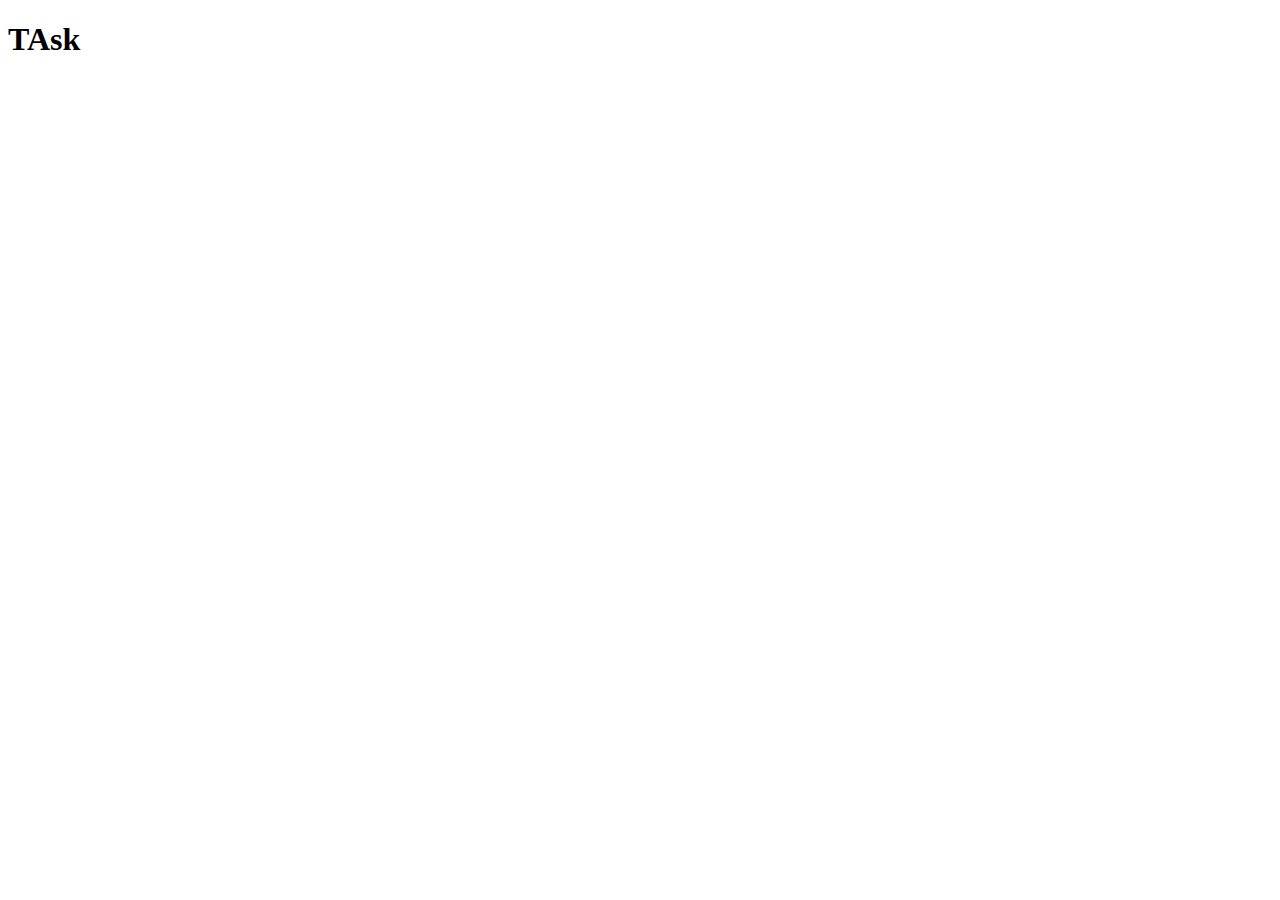
==== index.html @ 70638348 "Merge pull request #2 from ramsarraf11/fw21_1233_day-2" ====
<!DOCTYPE html>
<html lang="en">
<head>
    <meta charset="UTF-8">
    <meta http-equiv="X-UA-Compatible" content="IE=edge">
    <meta name="viewport" content="width=device-width, initial-scale=1.0">
    <title>Document</title>
</head>
<body>
    <h1>TAsk</h1>
</body>
</html>
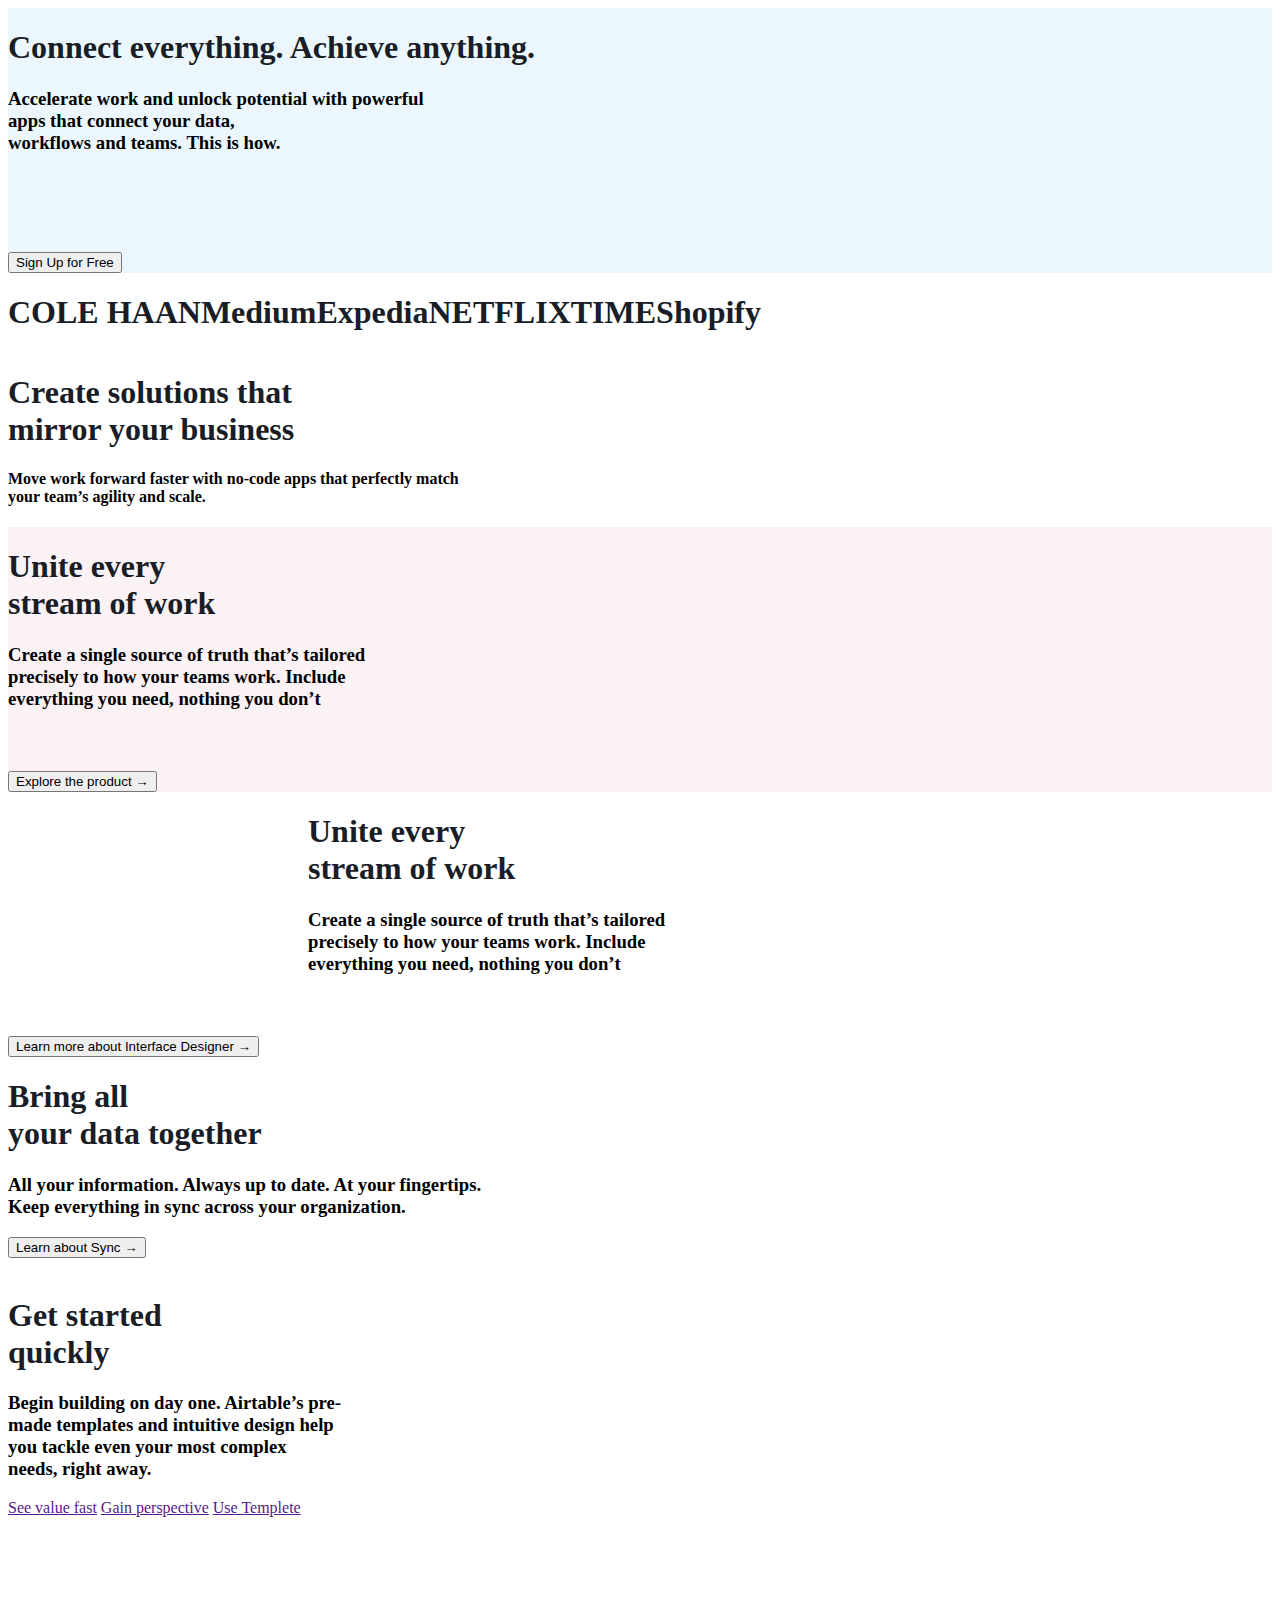
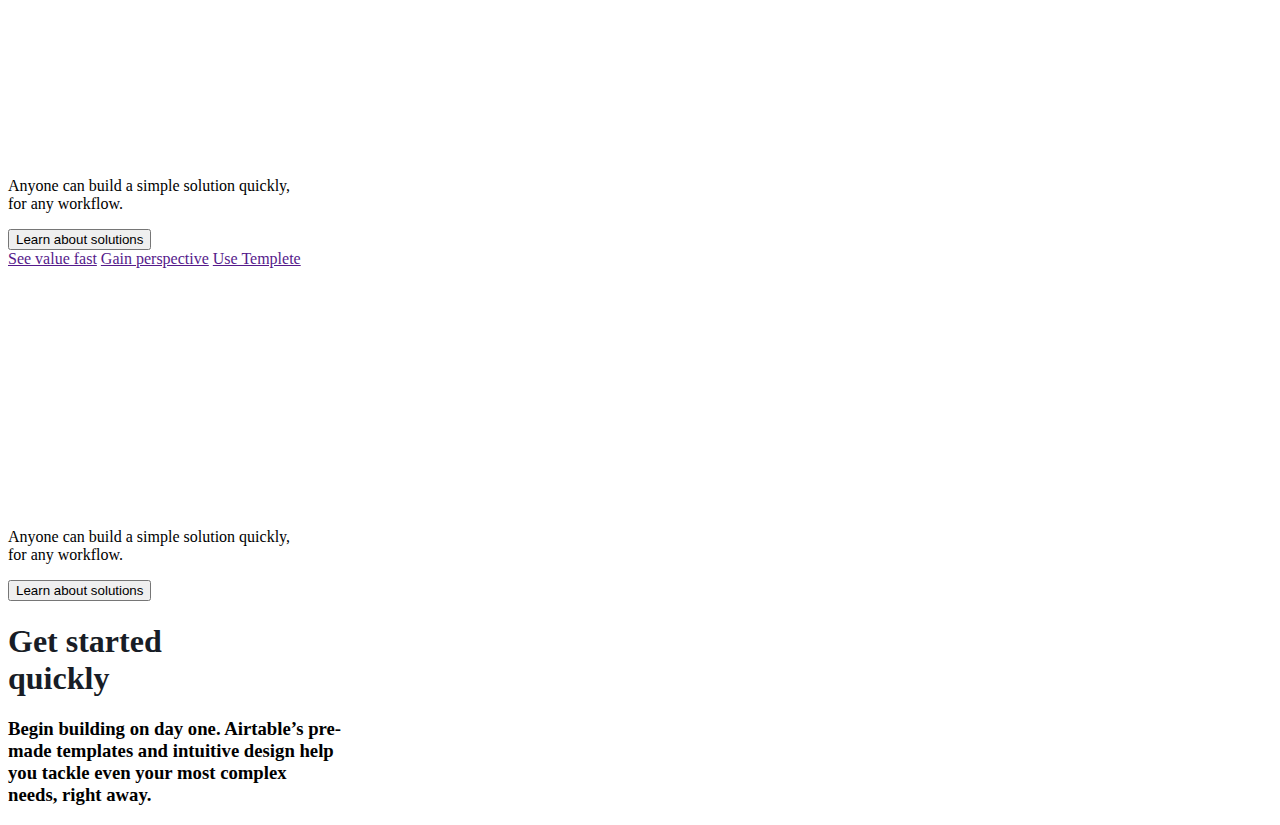
==== commit e8263b72: "fw21_1233_day-3" ====
--- a/index.html
+++ b/index.html
@@ -5,8 +5,141 @@
     <meta http-equiv="X-UA-Compatible" content="IE=edge">
     <meta name="viewport" content="width=device-width, initial-scale=1.0">
     <title>Document</title>
+    <link rel="stylesheet" href="style.css">
+    <style>
+    .container1{
+        background-color: #ebf7fc
+    }
+    .container4{
+        background-color: #faf2f4;
+    }
+    h1{
+        color: #181D26
+    }
+    .div1{
+        display: flex;
+    }
+    .div2{
+        display: flex;
+    }
+    .div4{
+        display: flex;
+    }
+    .div5{
+        display: flex;
+    }
+    </style>
 </head>
 <body>
-    <h1>TAsk</h1>
+    <div class="container1">
+        <div class="div1">
+            <div class="div1a">
+                <h1>Connect everything. Achieve anything.</h1>
+                <h3>Accelerate work and unlock potential with powerful <br> apps that connect your data, <br> workflows and teams. This is how.</h3>
+            </div>
+            <div class="div1b">
+                <video height="240px" playsinline loop autoplay muted preload="auto">
+                    <source src="https://videos.ctfassets.net/wl95ljfippl8/4mknj7oTndciGSdFtTDjZq/adcfe61bb0700d98af81f1f47e72a787/Homepage_Brand_Video_May_2022_V2.mp4" type="video/mp4">
+                </video>
+            </div>
+        </div>
+        <button>Sign Up for Free</button>
+    </div>
+    <div class="container2">
+        <div class="div2">
+            <h1>COLE HAAN</h1>
+            <h1>Medium</h1>
+            <h1>Expedia</h1>
+            <h1>NETFLIX</h1>
+            <h1>TIME</h1>
+            <h1>Shopify</h1>
+        </div>
+    </div>
+    <div class="container3">
+        <h1>Create solutions that <br> mirror your business</h1>
+        <h4>Move work forward faster with no-code apps that perfectly match <br> your team’s agility and scale.</h4>
+    </div>
+    <div class="container4">
+        <div class="div4">
+            <div class="div4a">
+                <h1>Unite every <br> stream of work</h1>
+                <h3>Create a single source of truth that’s tailored <br> precisely to how your teams work. Include <br> everything you need, nothing you don’t</h3>
+            </div>
+            <div class="div4b">
+                <video height="240px" playsinline loop autoplay muted preload="auto">
+                    <source src="https://static.airtable.com/images/homescreen/Homepage_Anim_02_Unite_FINAL.mp4" type="video/mp4">
+                </video>
+            </div>
+        </div>
+        <button>Explore the product →</button>
+    </div>
+    <div class="container5">
+        <div class="div5">
+            <div class="div5a">
+                <video height="240px" playsinline loop autoplay muted preload="auto">
+                    <source src="https://static.airtable.com/images/homescreen/Homepage_Anim_03_TurnInformation_FINAL.mp4" type="video/mp4">
+                </video>
+            </div>
+            <div class="div5b">
+                <h1>Unite every <br> stream of work</h1>
+                <h3>Create a single source of truth that’s tailored <br> precisely to how your teams work. Include <br> everything you need, nothing you don’t</h3>
+            </div>
+        </div>
+        <button>Learn more about Interface Designer →</button>
+    </div>
+    <div class="container6">
+        <div class="div6">
+            <div class="div6a">
+                <h1>Bring all <br> your data together</h1>
+            </div>
+            <div class="div6b">
+                <h3>All your information. Always up to date. At your fingertips. <br> Keep everything in sync across your organization.</h3>
+                <button>Learn about Sync →</button>
+            </div>
+        </div>
+    </div>
+    <div class="container7">
+        <img height="300px" src="https://static.airtable.com/images/homescreen/homepage-sync.jpg" alt="">
+    </div>
+    <div class="container8">
+        <div class="div8">
+            <div class="div8a">
+                <h1>Get started <br> quickly</h1>
+                <h3>Begin building on day one. Airtable’s pre- <br> made templates and intuitive design help <br> you tackle even your most complex <br> needs, right away.</h3>
+            </div>
+            <div class="div8b">
+                <div class="div8b-child">
+                    <a href="">See value fast</a>
+                    <a href="">Gain perspective</a>
+                    <a href="">Use Templete</a>
+                </div>
+                <video height="240px" playsinline loop autoplay muted preload="auto">
+                    <source src="https://static.airtable.com/images/homescreen/Homepage_Anim_05_SeeValueFast_FINAL.mp4" type="video/mp4">
+                </video>
+                <p>Anyone can build a simple solution quickly, <br> for any workflow.</p>
+                <button>Learn about solutions</button>
+            </div>
+        </div>
+    </div>
+    <div class="container9">
+        <div class="div9">
+            <div class="div9a">
+                <div class="div9a-child">
+                    <a href="">See value fast</a>
+                    <a href="">Gain perspective</a>
+                    <a href="">Use Templete</a>
+                </div>
+                <video height="240px" playsinline loop autoplay muted preload="auto">
+                    <source src="https://static.airtable.com/images/homescreen/Homepage_Anim_05_SeeValueFast_FINAL.mp4" type="video/mp4">
+                </video>
+                <p>Anyone can build a simple solution quickly, <br> for any workflow.</p>
+                <button>Learn about solutions</button>
+            </div>
+            <div class="div9b">
+                <h1>Get started <br> quickly</h1>
+                <h3>Begin building on day one. Airtable’s pre- <br> made templates and intuitive design help <br> you tackle even your most complex <br> needs, right away.</h3>
+            </div>
+        </div>
+    </div>
 </body>
 </html>--- a/style.css
+++ b/style.css
@@ -0,0 +1,3 @@
+h1{
+    color: #181D26
+}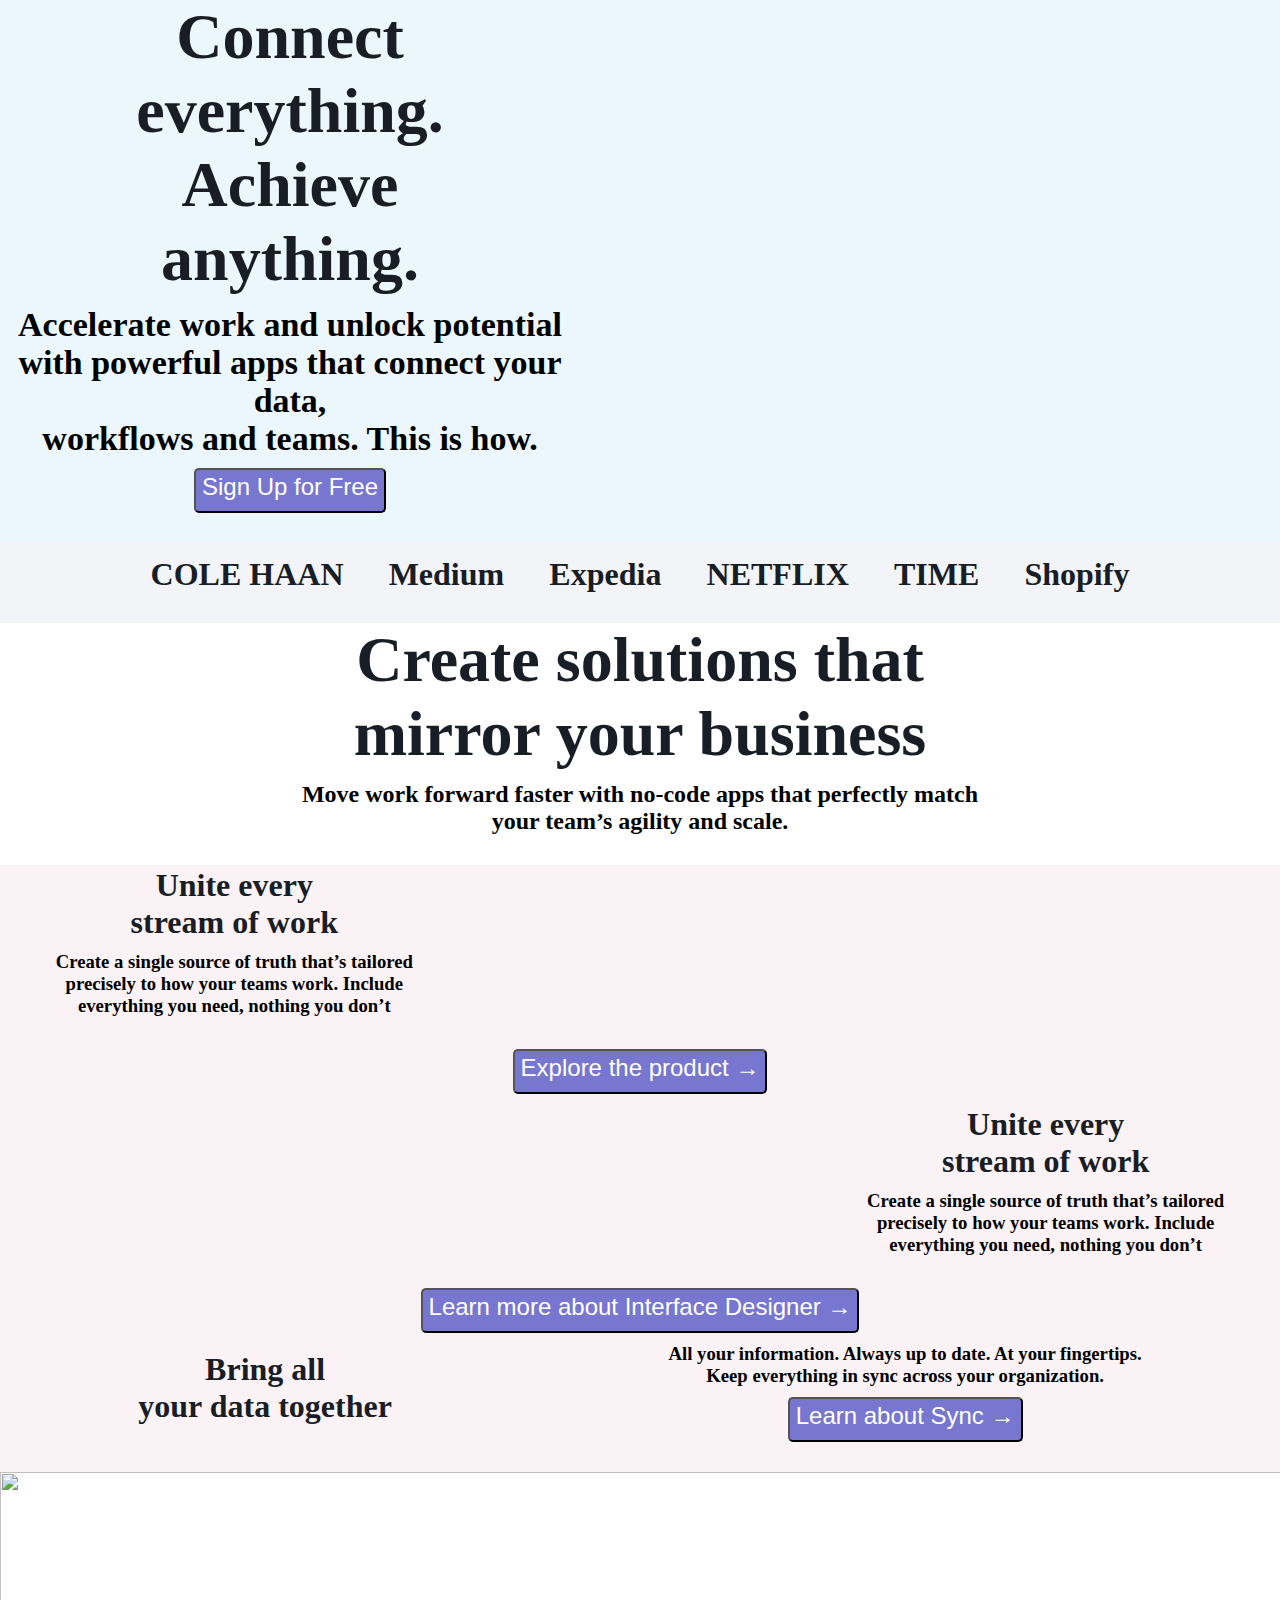
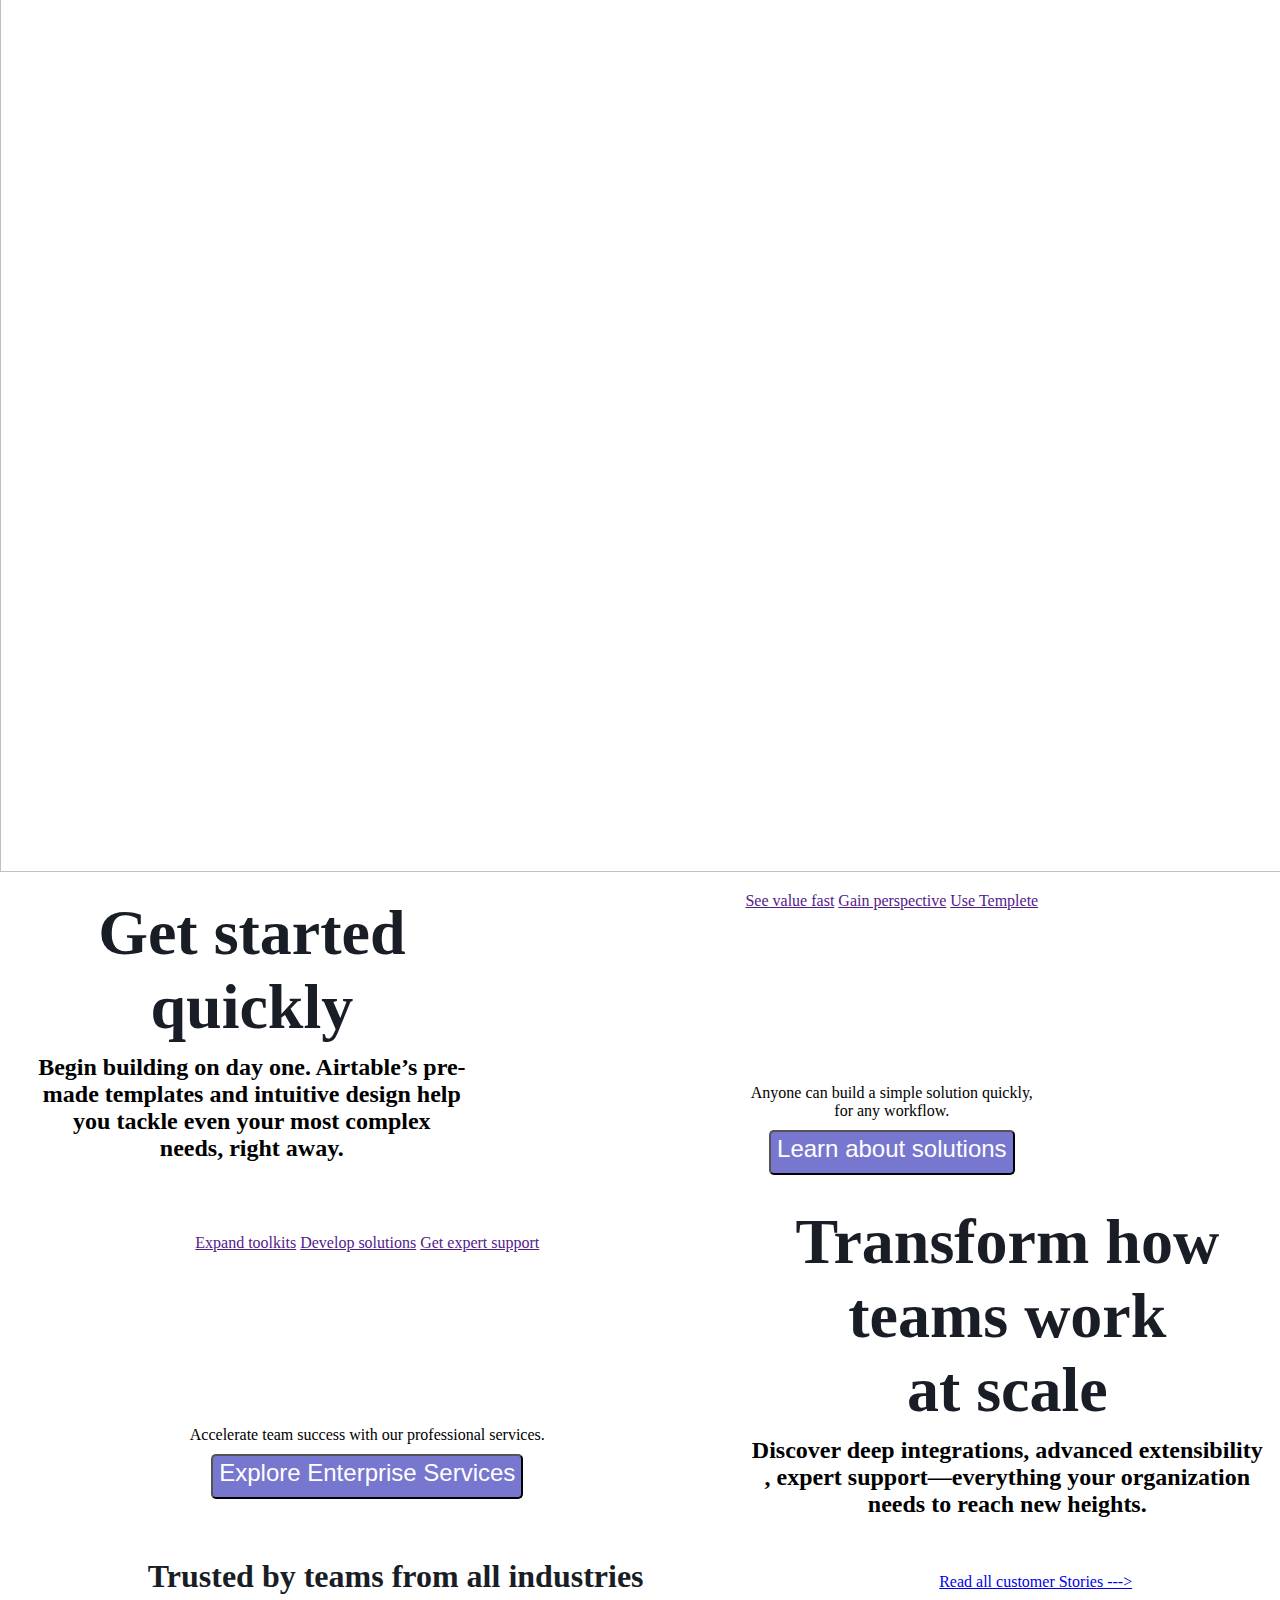
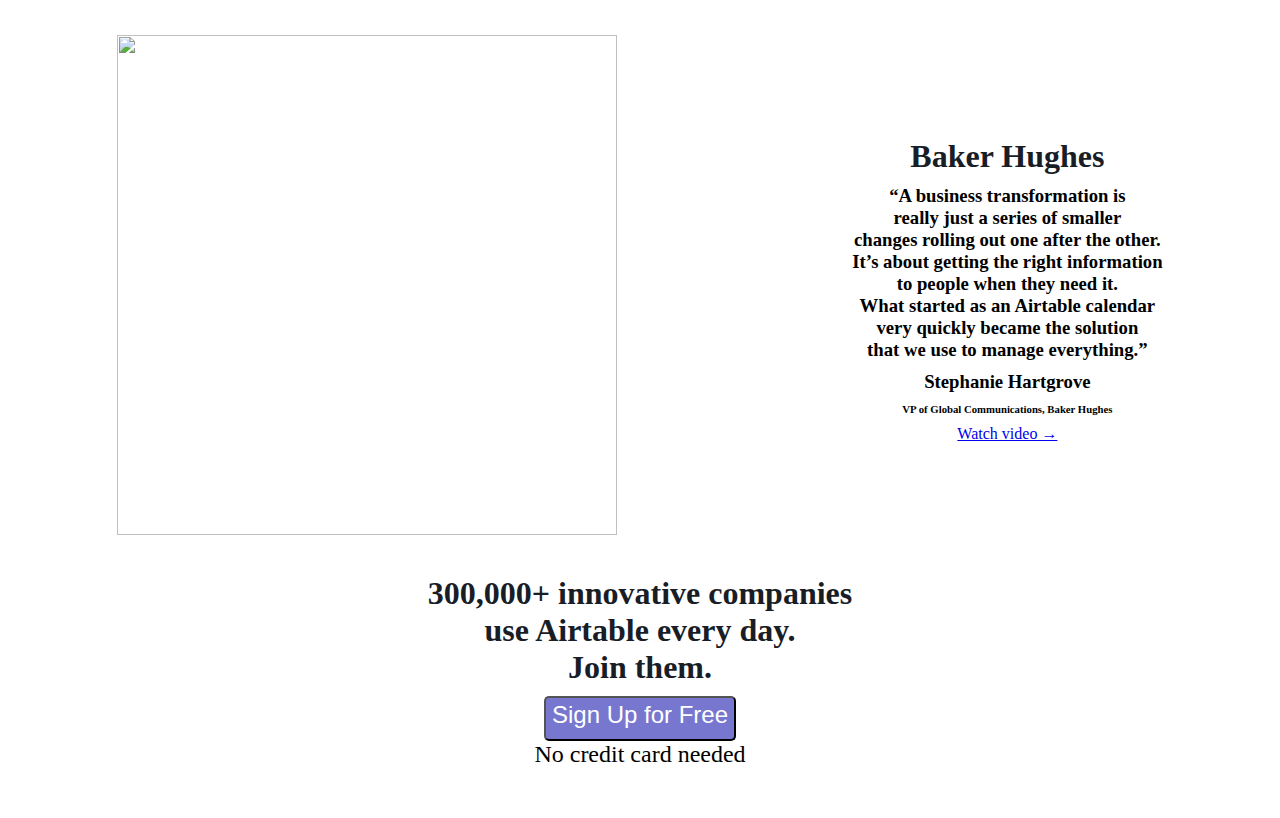
==== commit e081cced: "day-4 done" ====
--- a/index.html
+++ b/index.html
@@ -7,43 +7,23 @@
     <title>Document</title>
     <link rel="stylesheet" href="style.css">
     <style>
-    .container1{
-        background-color: #ebf7fc
-    }
-    .container4{
-        background-color: #faf2f4;
-    }
-    h1{
-        color: #181D26
-    }
-    .div1{
-        display: flex;
-    }
-    .div2{
-        display: flex;
-    }
-    .div4{
-        display: flex;
-    }
-    .div5{
-        display: flex;
-    }
+   
     </style>
 </head>
 <body>
     <div class="container1">
         <div class="div1">
             <div class="div1a">
-                <h1>Connect everything. Achieve anything.</h1>
-                <h3>Accelerate work and unlock potential with powerful <br> apps that connect your data, <br> workflows and teams. This is how.</h3>
+                <h1 style="font-size: 64px;">Connect <br> everything. <br> Achieve <br> anything.</h1>
+                <h3 style="font-size: 34px;">Accelerate work and unlock potential with powerful apps that connect your data, <br> workflows and teams. This is how.</h3>
+                <button>Sign Up for Free</button>
             </div>
             <div class="div1b">
-                <video height="240px" playsinline loop autoplay muted preload="auto">
+                <video width="700px" playsinline loop autoplay muted preload="auto">
                     <source src="https://videos.ctfassets.net/wl95ljfippl8/4mknj7oTndciGSdFtTDjZq/adcfe61bb0700d98af81f1f47e72a787/Homepage_Brand_Video_May_2022_V2.mp4" type="video/mp4">
                 </video>
             </div>
         </div>
-        <button>Sign Up for Free</button>
     </div>
     <div class="container2">
         <div class="div2">
@@ -56,8 +36,10 @@
         </div>
     </div>
     <div class="container3">
-        <h1>Create solutions that <br> mirror your business</h1>
-        <h4>Move work forward faster with no-code apps that perfectly match <br> your team’s agility and scale.</h4>
+        <div class="div3">
+            <h1 style="font-size: 64px;" >Create solutions that <br> mirror your business</h1>
+            <h4 style="font-size: 24px;">Move work forward faster with no-code apps that perfectly match <br> your team’s agility and scale.</h4>
+        </div>
     </div>
     <div class="container4">
         <div class="div4">
@@ -66,7 +48,7 @@
                 <h3>Create a single source of truth that’s tailored <br> precisely to how your teams work. Include <br> everything you need, nothing you don’t</h3>
             </div>
             <div class="div4b">
-                <video height="240px" playsinline loop autoplay muted preload="auto">
+                <video width="700px" playsinline loop autoplay muted preload="auto">
                     <source src="https://static.airtable.com/images/homescreen/Homepage_Anim_02_Unite_FINAL.mp4" type="video/mp4">
                 </video>
             </div>
@@ -76,7 +58,7 @@
     <div class="container5">
         <div class="div5">
             <div class="div5a">
-                <video height="240px" playsinline loop autoplay muted preload="auto">
+                <video width="700px" playsinline loop autoplay muted preload="auto">
                     <source src="https://static.airtable.com/images/homescreen/Homepage_Anim_03_TurnInformation_FINAL.mp4" type="video/mp4">
                 </video>
             </div>
@@ -99,13 +81,13 @@
         </div>
     </div>
     <div class="container7">
-        <img height="300px" src="https://static.airtable.com/images/homescreen/homepage-sync.jpg" alt="">
+        <img height="1000px" width="1500px" src="https://static.airtable.com/images/homescreen/homepage-sync.jpg" alt="">
     </div>
     <div class="container8">
         <div class="div8">
             <div class="div8a">
-                <h1>Get started <br> quickly</h1>
-                <h3>Begin building on day one. Airtable’s pre- <br> made templates and intuitive design help <br> you tackle even your most complex <br> needs, right away.</h3>
+                <h1 style="font-size: 64px" >Get started <br> quickly</h1>
+                <h3 style="font-size: 24px" >Begin building on day one. Airtable’s pre- <br> made templates and intuitive design help <br> you tackle even your most complex <br> needs, right away.</h3>
             </div>
             <div class="div8b">
                 <div class="div8b-child">
@@ -113,7 +95,7 @@
                     <a href="">Gain perspective</a>
                     <a href="">Use Templete</a>
                 </div>
-                <video height="240px" playsinline loop autoplay muted preload="auto">
+                <video width="700px" playsinline loop autoplay muted preload="auto">
                     <source src="https://static.airtable.com/images/homescreen/Homepage_Anim_05_SeeValueFast_FINAL.mp4" type="video/mp4">
                 </video>
                 <p>Anyone can build a simple solution quickly, <br> for any workflow.</p>
@@ -125,21 +107,53 @@
         <div class="div9">
             <div class="div9a">
                 <div class="div9a-child">
-                    <a href="">See value fast</a>
-                    <a href="">Gain perspective</a>
-                    <a href="">Use Templete</a>
+                    <a href="">Expand toolkits</a>
+                    <a href="">Develop solutions</a>
+                    <a href="">Get expert support</a>
                 </div>
-                <video height="240px" playsinline loop autoplay muted preload="auto">
+                <video width="700px" playsinline loop autoplay muted preload="auto">
                     <source src="https://static.airtable.com/images/homescreen/Homepage_Anim_05_SeeValueFast_FINAL.mp4" type="video/mp4">
                 </video>
-                <p>Anyone can build a simple solution quickly, <br> for any workflow.</p>
-                <button>Learn about solutions</button>
+                <p>Accelerate team success with our professional services.</p>
+                <button>Explore Enterprise Services</button>
             </div>
             <div class="div9b">
-                <h1>Get started <br> quickly</h1>
-                <h3>Begin building on day one. Airtable’s pre- <br> made templates and intuitive design help <br> you tackle even your most complex <br> needs, right away.</h3>
+                <h1 style="font-size: 64px">Transform how <br> teams work <br> at scale</h1>
+                <h3 style="font-size: 24px">Discover deep integrations, advanced extensibility <br>, expert support—everything your organization <br> needs to reach new heights.</h3>
             </div>
         </div>
     </div>
+    <div class="container10">
+        <div class="div10">
+            <div class="10a">
+                <h1>Trusted by teams from all industries</h1>
+            </div>
+            <div class="10b">
+                <a target="_blank" href="https://www.airtable.com/customer-stories">Read all customer Stories ---></a>
+            </div>
+        </div>
+    </div>
+    <div class="container11">
+        <div class="div11">
+            <div class="div11a">
+                <img height="500px" width="500px" src="https://static.airtable.com/images/homescreen/homepage-bakerhughes-portrait.jpg" alt="">
+            </div>
+            <div class="div11b">
+                <h1>Baker Hughes</h1>
+                <h3>“A business transformation is <br> really just a series of smaller <br> changes rolling out one after the other. <br> It’s about getting the right information <br> to people when they need it. <br> What started as an Airtable calendar <br> very quickly became the solution <br> that we use to manage everything.”</h3>
+                <h3>Stephanie Hartgrove</h3>
+                <h6>VP of Global Communications, Baker Hughes</h6>
+                <a href="www.youtube.com">Watch video →</a>
+            </div>
+        </div>
+    </div>
+    <div class="container12">
+        <div class="div12">
+            <h1>300,000+ innovative companies <br> use Airtable every day. <br> Join them.</h1>
+            <button>Sign Up for Free</button>
+            <p style="font-size: 24px;">No credit card needed</p>
+        </div>
+    </div>
 </body>
-</html>+</html>
+<script src="./index.js"></script>--- a/style.css
+++ b/style.css
@@ -1,3 +1,79 @@
+*{
+    margin: auto;
+    justify-content: space-around;
+    text-align: center;
+    padding-bottom: 10px;
+}
+.container1{
+    background-color: #ebf7fc
+}
 h1{
-    color: #181D26
+    color: #181D26;
+}
+.div1{
+    width: auto;
+    display: flex;
+}
+.div1a{
+    justify-items: left;
+}
+.container2{
+    padding-top: 3px;
+    background-color: #f2f4f7;
+}
+.div2{
+    width: 80%;
+    display: flex;
+    text-decoration: #f2f4f7;
+}
+.div2>h1{
+    padding: 10px;
+}
+.container4{
+    background-color: #faf2f4;
+    height: auto;
+}
+.div4{
+    display: flex;
+}
+.container5{
+    background-color: #faf2f4;
+    height: auto;
+}
+.div5{
+    display: flex;
+}
+.container6{
+    background-color: #faf2f4;
+    /* height: 300px; */
+}
+.div6{
+    display: flex;
+}
+.container6{
+    background-color: #faf2f4;
+    /* height: 500px; */
+}
+.div7{
+    display: flex;
+}
+.div8{
+    display: flex;
+}
+.div9{
+    display: flex;
+}
+.div10{
+    display: flex;
+}
+.div11{
+    display: flex;
+}
+button{
+    color: white;
+    height: 45px;
+    font-size: 24px;
+    line-height: 1.3;
+    background-color: rgb(119, 119, 207);
+    border-radius: 5px;
 }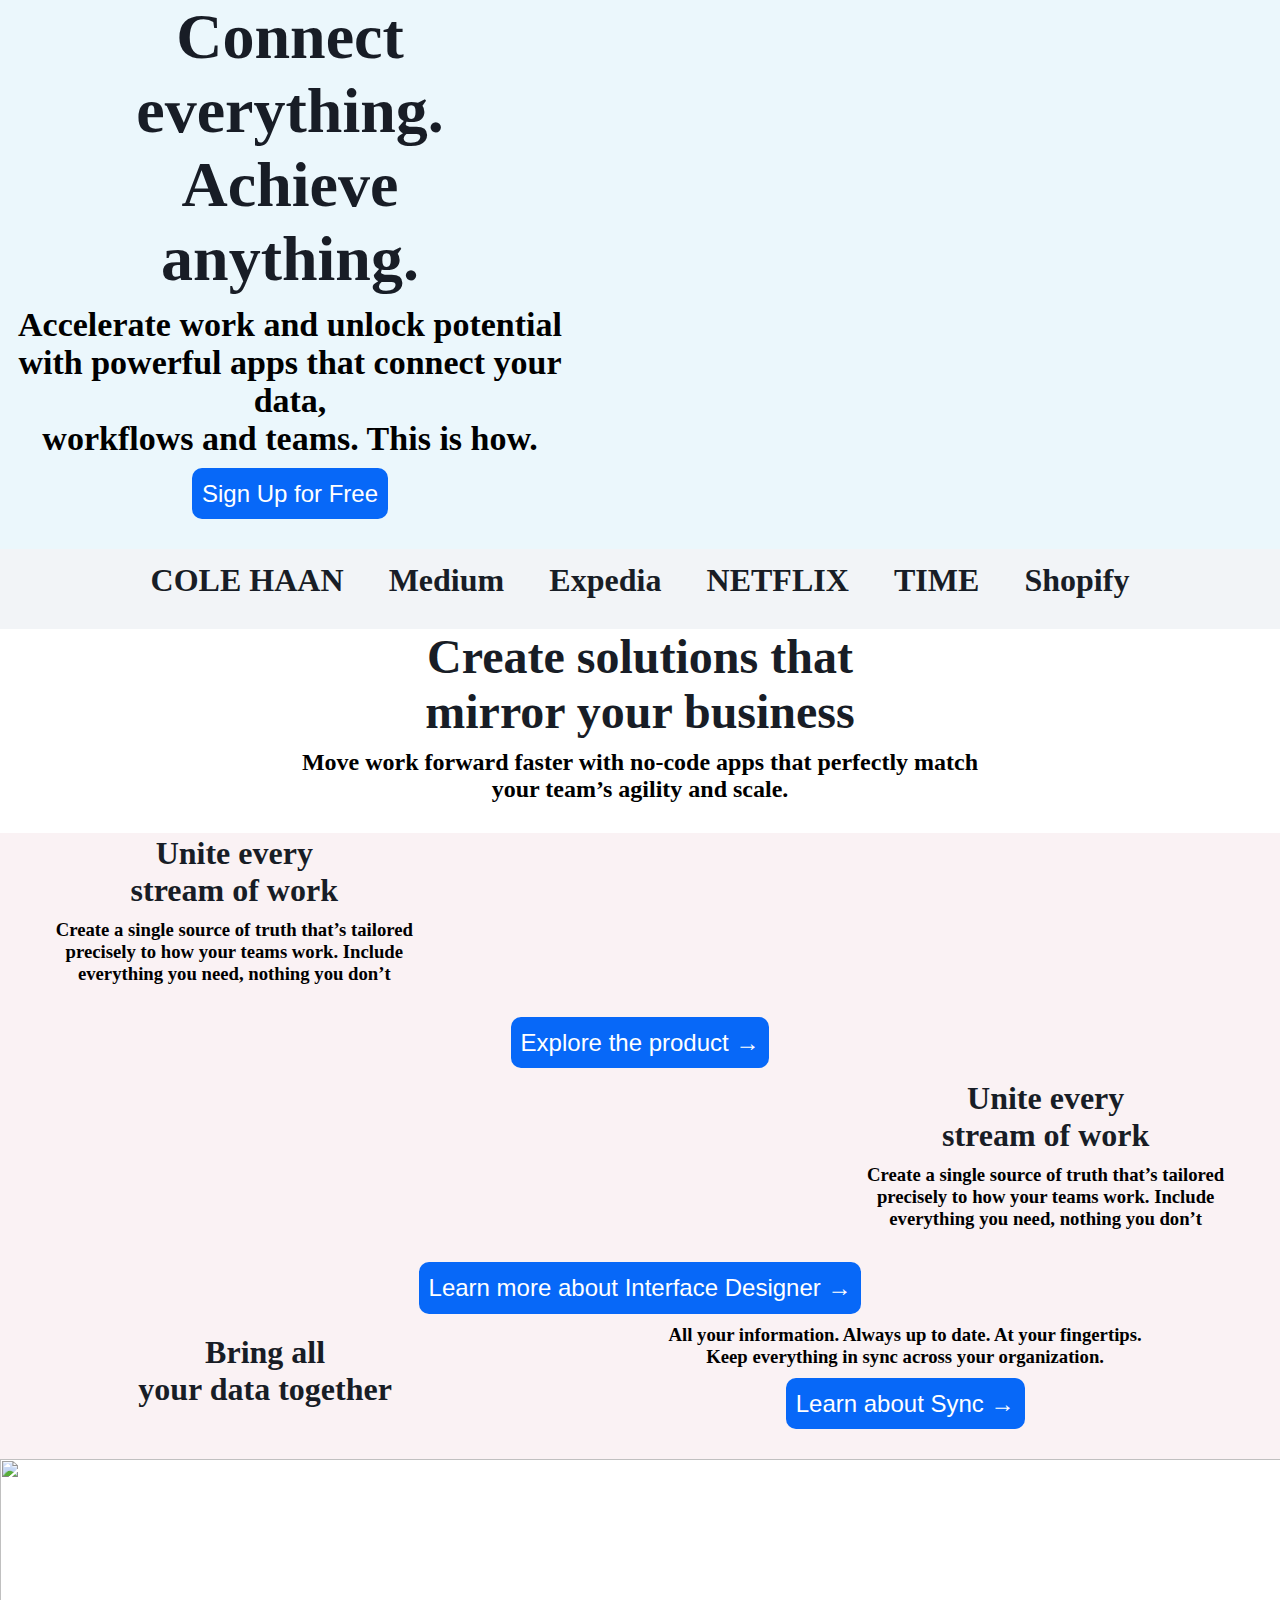
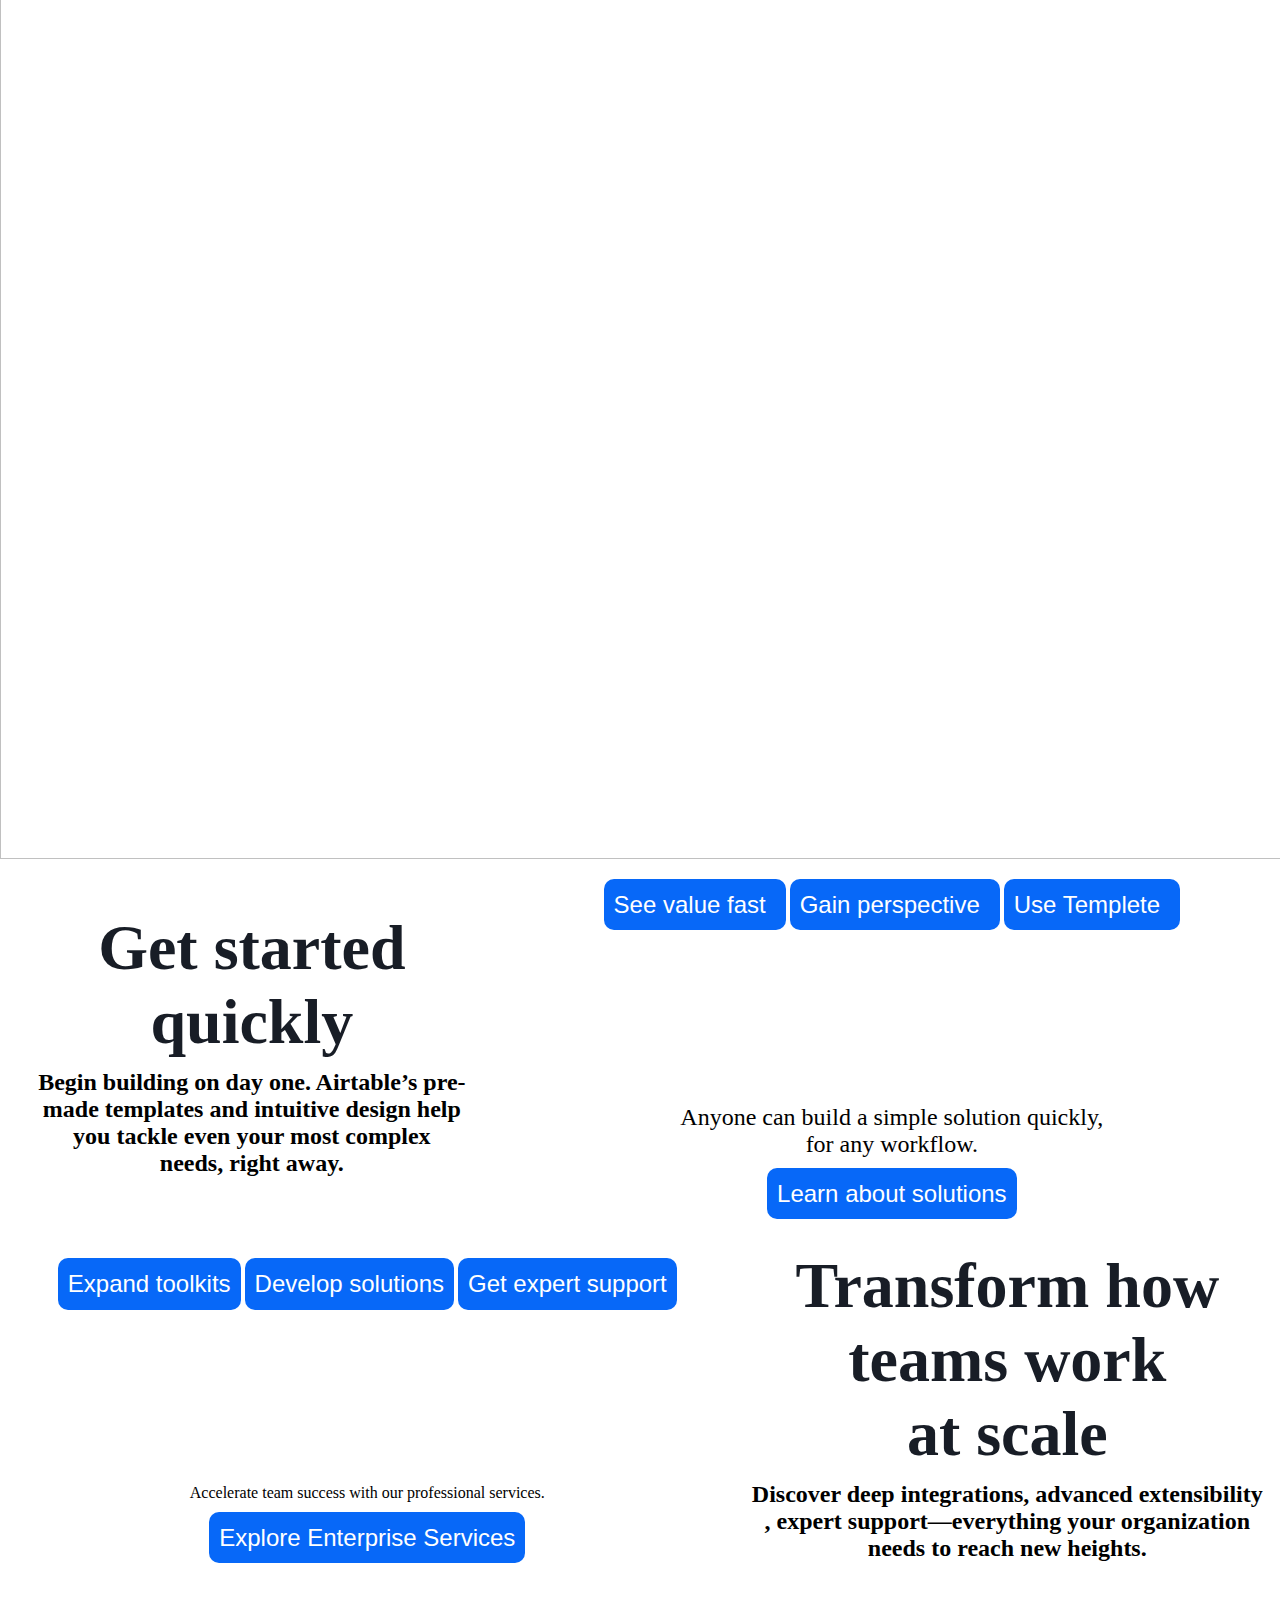
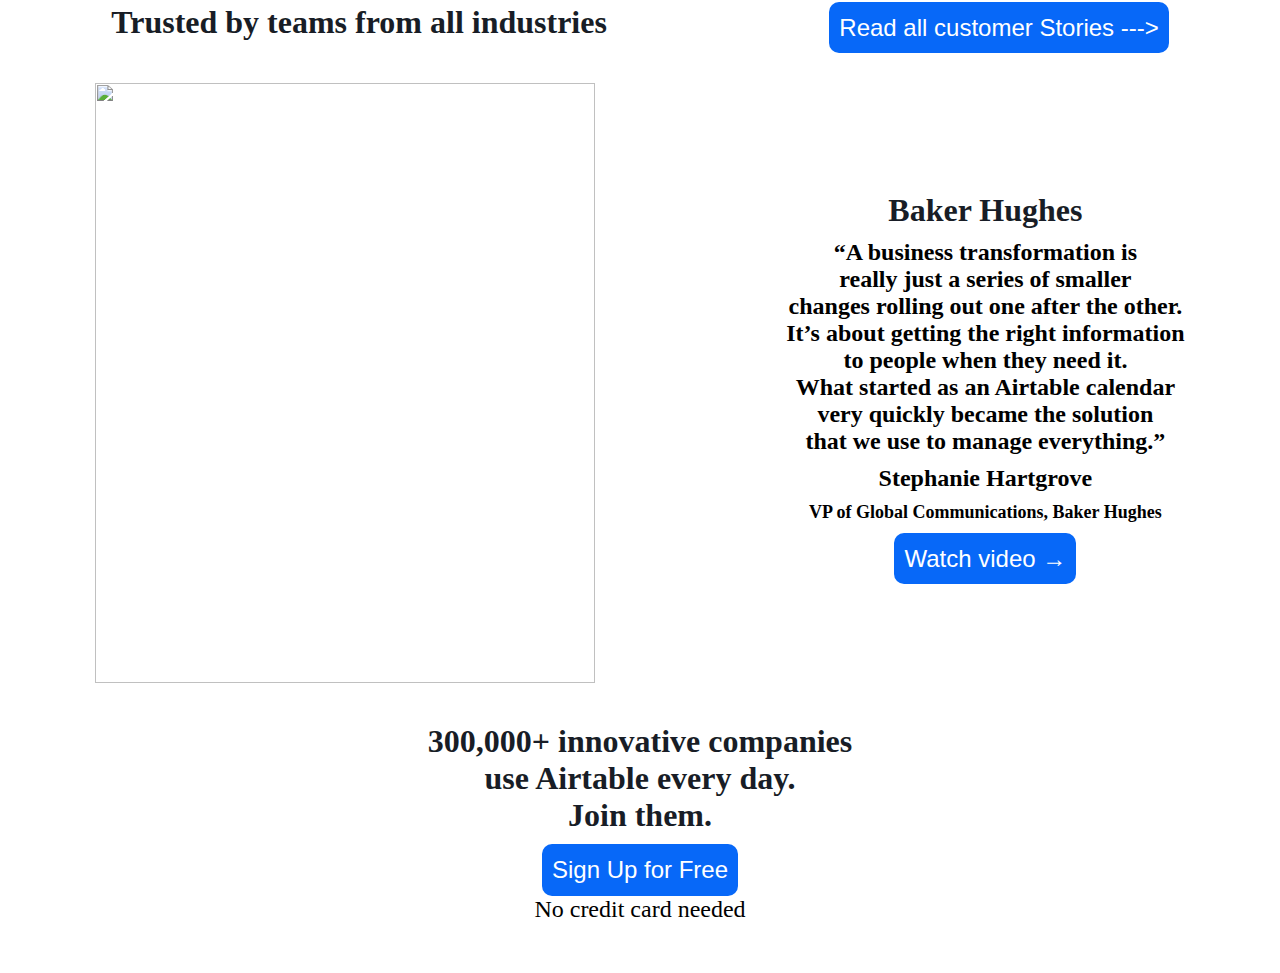
==== commit e89d6f2e: "final day done" ====
--- a/index.html
+++ b/index.html
@@ -16,7 +16,7 @@
             <div class="div1a">
                 <h1 style="font-size: 64px;">Connect <br> everything. <br> Achieve <br> anything.</h1>
                 <h3 style="font-size: 34px;">Accelerate work and unlock potential with powerful apps that connect your data, <br> workflows and teams. This is how.</h3>
-                <button>Sign Up for Free</button>
+                <button class="btn" >Sign Up for Free</button>
             </div>
             <div class="div1b">
                 <video width="700px" playsinline loop autoplay muted preload="auto">
@@ -37,7 +37,7 @@
     </div>
     <div class="container3">
         <div class="div3">
-            <h1 style="font-size: 64px;" >Create solutions that <br> mirror your business</h1>
+            <h1 style="font-size: 48px;" >Create solutions that <br> mirror your business</h1>
             <h4 style="font-size: 24px;">Move work forward faster with no-code apps that perfectly match <br> your team’s agility and scale.</h4>
         </div>
     </div>
@@ -91,14 +91,14 @@
             </div>
             <div class="div8b">
                 <div class="div8b-child">
-                    <a href="">See value fast</a>
-                    <a href="">Gain perspective</a>
-                    <a href="">Use Templete</a>
+                    <button >See value fast</button>
+                    <button >Gain perspective</button>
+                    <button>Use Templete</button>
                 </div>
                 <video width="700px" playsinline loop autoplay muted preload="auto">
                     <source src="https://static.airtable.com/images/homescreen/Homepage_Anim_05_SeeValueFast_FINAL.mp4" type="video/mp4">
                 </video>
-                <p>Anyone can build a simple solution quickly, <br> for any workflow.</p>
+                <p style="font-size: 24px;">Anyone can build a simple solution quickly, <br> for any workflow.</p>
                 <button>Learn about solutions</button>
             </div>
         </div>
@@ -107,9 +107,9 @@
         <div class="div9">
             <div class="div9a">
                 <div class="div9a-child">
-                    <a href="">Expand toolkits</a>
-                    <a href="">Develop solutions</a>
-                    <a href="">Get expert support</a>
+                    <button>Expand toolkits</button>
+                    <button>Develop solutions</button>
+                    <button>Get expert support</button>
                 </div>
                 <video width="700px" playsinline loop autoplay muted preload="auto">
                     <source src="https://static.airtable.com/images/homescreen/Homepage_Anim_05_SeeValueFast_FINAL.mp4" type="video/mp4">
@@ -129,21 +129,21 @@
                 <h1>Trusted by teams from all industries</h1>
             </div>
             <div class="10b">
-                <a target="_blank" href="https://www.airtable.com/customer-stories">Read all customer Stories ---></a>
+                <button>Read all customer Stories ---></button>
             </div>
         </div>
     </div>
     <div class="container11">
         <div class="div11">
             <div class="div11a">
-                <img height="500px" width="500px" src="https://static.airtable.com/images/homescreen/homepage-bakerhughes-portrait.jpg" alt="">
+                <img height="600px" width="500px" src="https://static.airtable.com/images/homescreen/homepage-bakerhughes-portrait.jpg" alt="">
             </div>
             <div class="div11b">
                 <h1>Baker Hughes</h1>
-                <h3>“A business transformation is <br> really just a series of smaller <br> changes rolling out one after the other. <br> It’s about getting the right information <br> to people when they need it. <br> What started as an Airtable calendar <br> very quickly became the solution <br> that we use to manage everything.”</h3>
-                <h3>Stephanie Hartgrove</h3>
-                <h6>VP of Global Communications, Baker Hughes</h6>
-                <a href="www.youtube.com">Watch video →</a>
+                <h3 style="font-size: 24px;" >“A business transformation is <br> really just a series of smaller <br> changes rolling out one after the other. <br> It’s about getting the right information <br> to people when they need it. <br> What started as an Airtable calendar <br> very quickly became the solution <br> that we use to manage everything.”</h3>
+                <h3 style="font-size: 24px;">Stephanie Hartgrove</h3>
+                <h6 style="font-size: 18px;">VP of Global Communications, Baker Hughes</h6>
+                <button>Watch video →</button>
             </div>
         </div>
     </div>
--- a/style.css
+++ b/style.css
@@ -60,6 +60,10 @@
 .div8{
     display: flex;
 }
+.div8b-child button{
+    margin: auto;
+    padding-right: 20px;
+}
 .div9{
     display: flex;
 }
@@ -71,9 +75,14 @@
 }
 button{
     color: white;
-    height: 45px;
     font-size: 24px;
     line-height: 1.3;
-    background-color: rgb(119, 119, 207);
-    border-radius: 5px;
+    background-color: #0768f8;
+    border-radius: 10px;
+    cursor: pointer;
+    border: none;
+    padding: 10px;
+}
+.btn{
+    text-align: left;
 }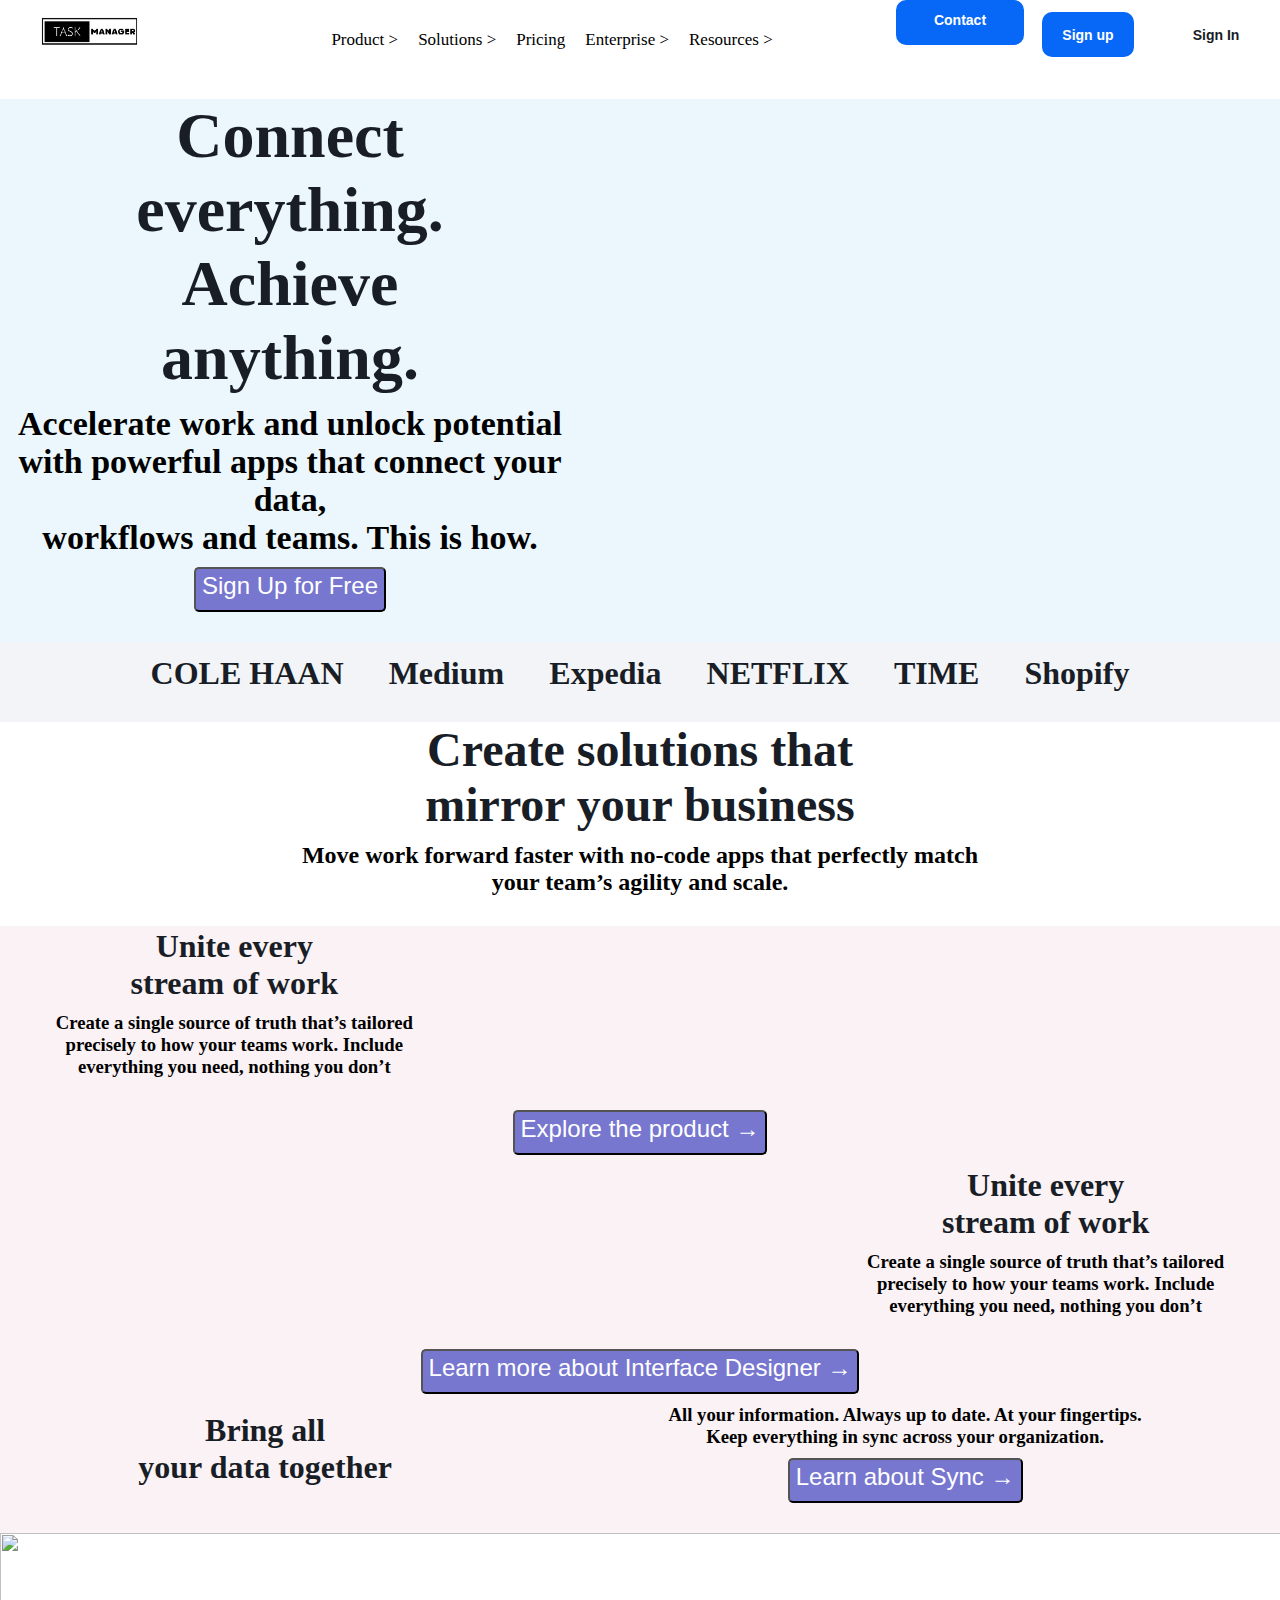
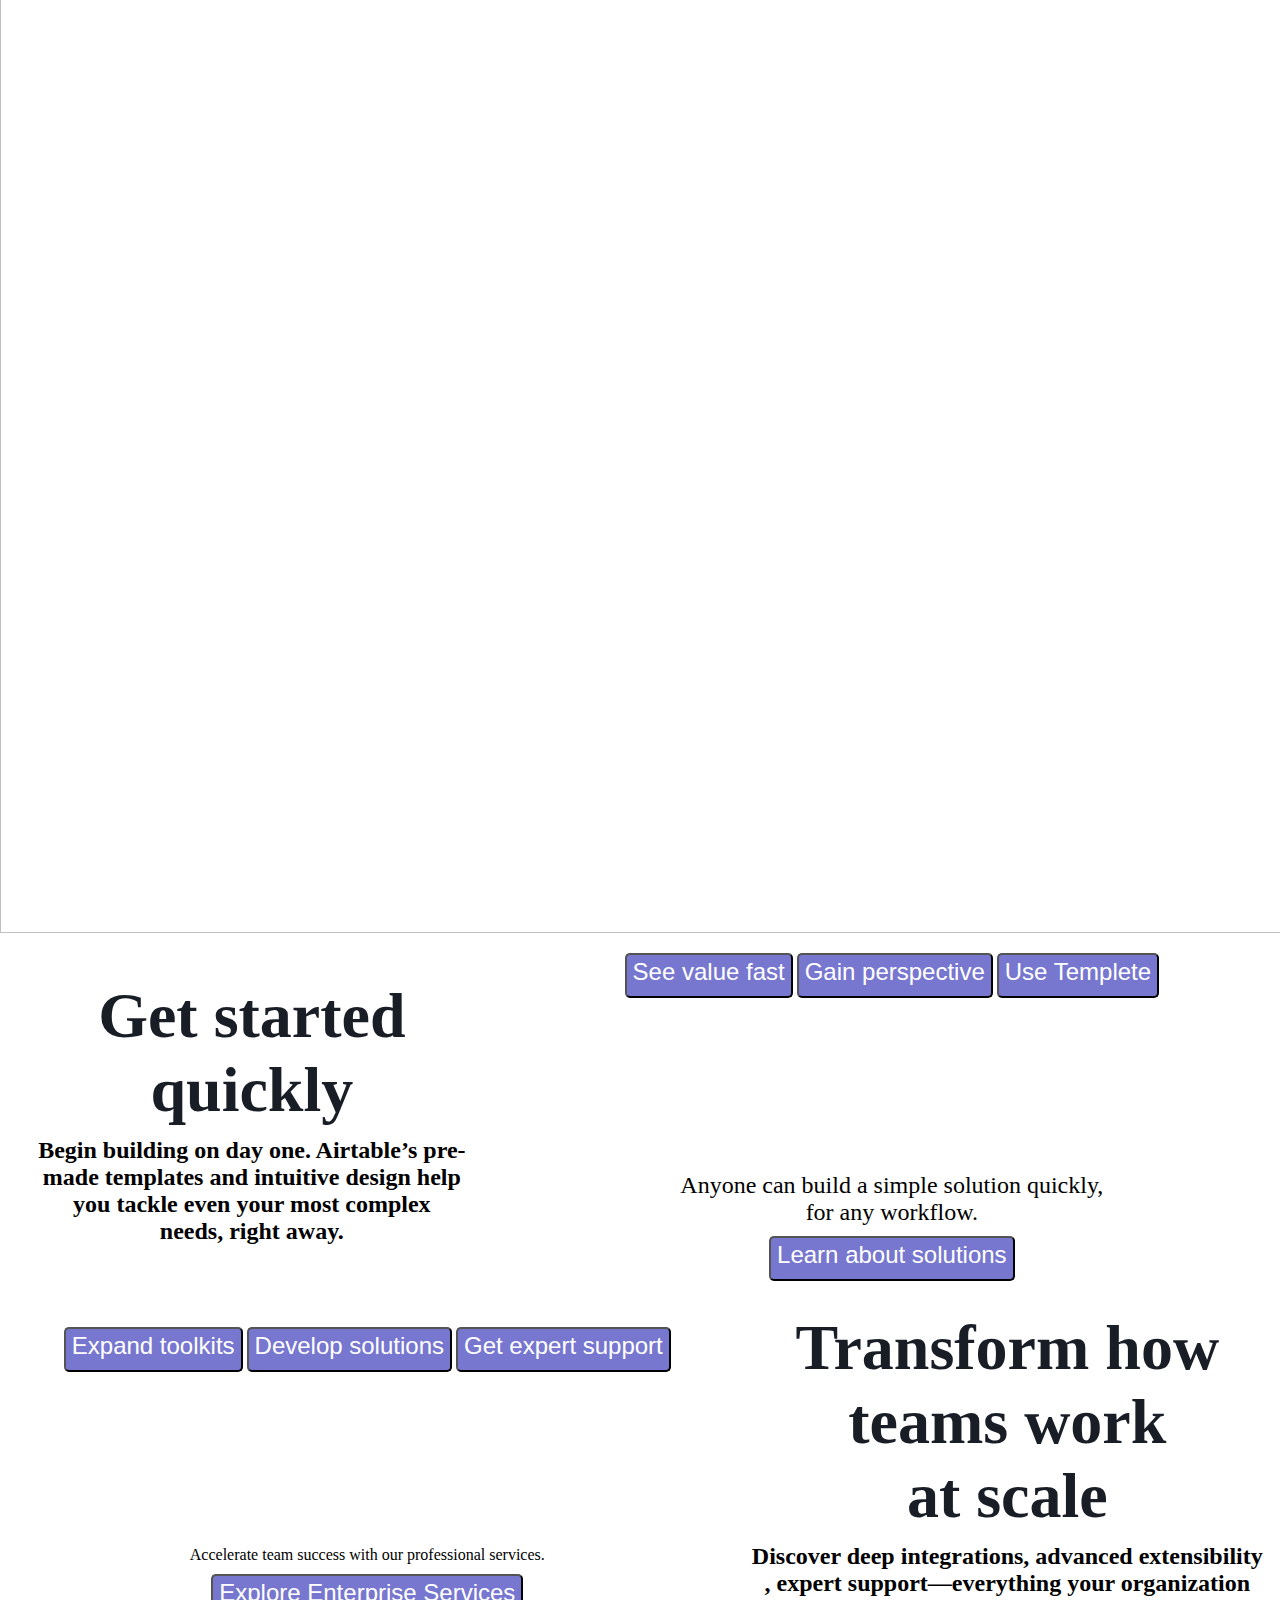
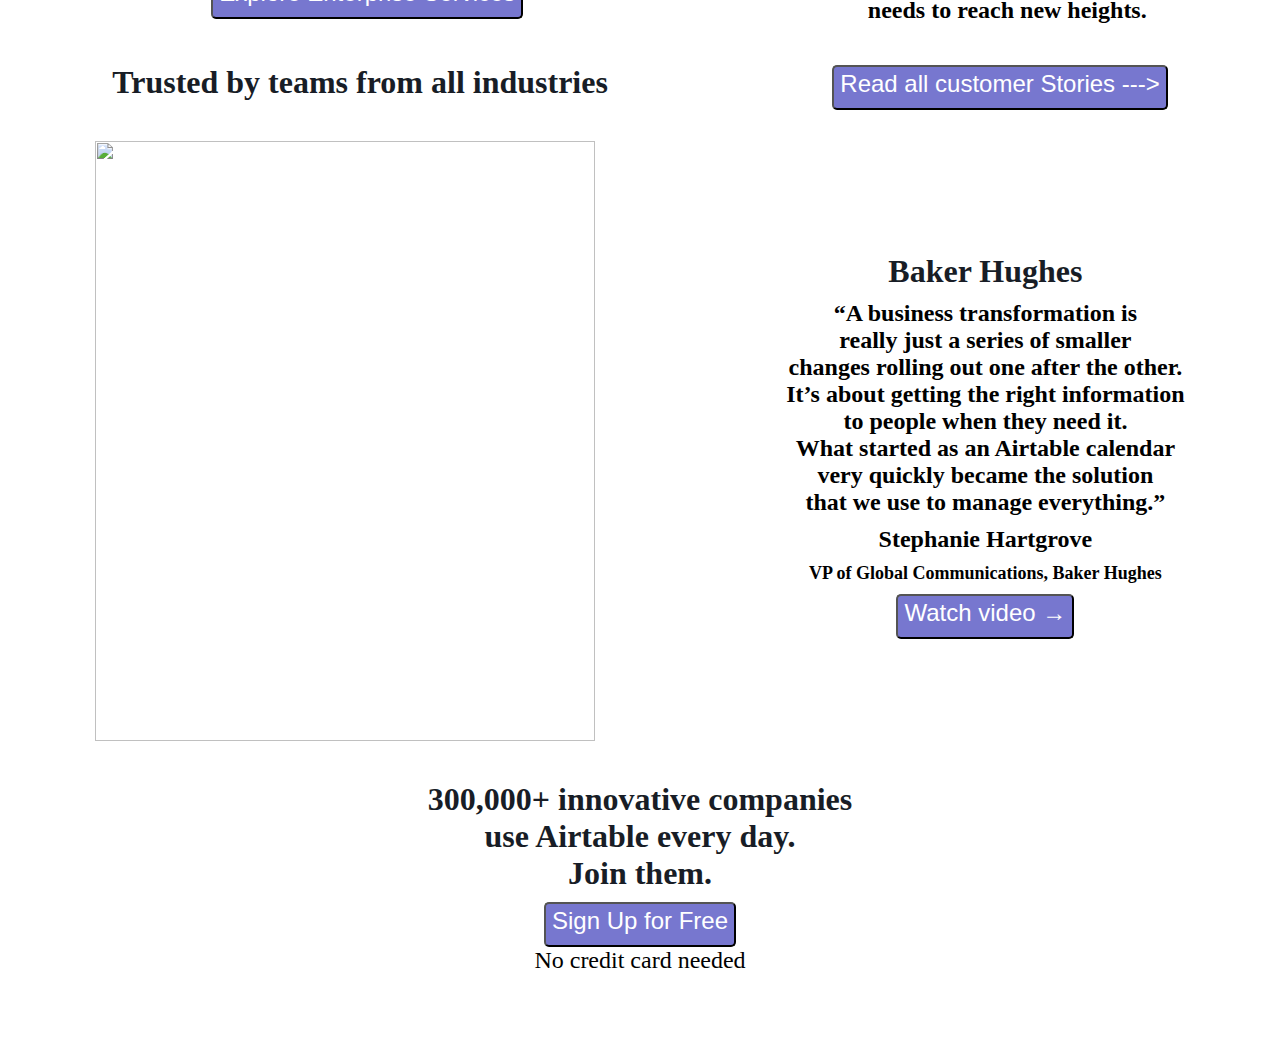
==== commit 0a723d09: "modify" ====
--- a/index.html
+++ b/index.html
@@ -1,159 +1,363 @@
 <!DOCTYPE html>
 <html lang="en">
-<head>
-    <meta charset="UTF-8">
-    <meta http-equiv="X-UA-Compatible" content="IE=edge">
-    <meta name="viewport" content="width=device-width, initial-scale=1.0">
-    <title>Document</title>
-    <link rel="stylesheet" href="style.css">
-    <style>
-   
-    </style>
-</head>
-<body>
+  <head>
+    <meta charset="UTF-8" />
+    <meta http-equiv="X-UA-Compatible" content="IE=edge" />
+    <meta name="viewport" content="width=device-width, initial-scale=1.0" />
+    <title>Task Manager-Manage your task remotely</title>
+    <link rel="stylesheet" href="style.css" />
+    <script src="./index.js" defer></script>
+    <link rel="stylesheet" href="./Navbar/nav.css" />
+
+    <style></style>
+  </head>
+  <body>
+    <div id="navbar">
+        <div id="box1">
+          <div id="img">
+            <img src="./Navbar/TASK (1).png" alt="error" />
+            
+          </div>
+          <ul id="module">
+            <li>
+              <a href="">Product ></a>
+              <div class="drop">
+                <div>
+                  <h2><a href="#">Overview</a></h2>
+                  <p>Welcome to Airtable! Here’s the basics</p>
+                </div>
+                <div>
+                  <h2><a href="#">Features</a></h2>
+                  <p>Discover Automation</p>
+                </div>
+                <div>
+                  <h2><a href="#">Integrations</a></h2>
+                  <p>Bring Your Fav.</p>
+                </div>
+                <div>
+                  <h2>Market Place</h2>
+                </div>
+                <div>
+                  <h2>Download Apps</h2>
+                </div>
+                <div>
+                  <h2>What's New</h2>
+                </div>
+                <img src="../image/product.png" alt="" />
+              </div>
+            </li>
+            <li>
+              <a href="">Solutions ></a>
+              <div class="drop">
+                <div>
+                  <h2>By Team</h2>
+                  <p>See how teams of all stripes and sizes use Airtable</p>
+                </div>
+                <div>
+                  <h2>By use case</h2>
+                  <p>
+                    Get inspired by use cases that’ll make you fall in love with
+                    Airtable
+                  </p>
+                </div>
+                <div>
+                  <h2>
+                    <a href="#">See all solutions</a>
+                  </h2>
+                </div>
+                <img src="../image/solution.png" alt="" />
+              </div>
+            </li>
+            <li><a href="#">Pricing </a></li>
+            <li>
+              <a href="#">Enterprise ></a>
+              <div class="drop">
+                <div>
+                  <h2>
+                    <a href="#">Enterprise Overview</a>
+                  </h2>
+                  <p>
+                    See how Airtable scales for large and complex organizations
+                  </p>
+                </div>
+                <div>
+                  <h2>Enterprise Services</h2>
+                  <p>
+                    We offer professional services and support to help you get the
+                    most from Airtable
+                  </p>
+                </div>
+                <div>
+                  <h2>Enterprise Security</h2>
+                  <p>Learn about our data protection, admin tooling, and more</p>
+                </div>
+              </div>
+            </li>
+            <li>
+              <a href="">Resources ></a>
+              <div class="drop">
+                <div>
+                  <h2><a href="./universe.html">Universe</a></h2>
+                </div>
+                <div>
+                  <h2><a href="./Template/template.html">Template</a></h2>
+                </div>
+                <div>
+                  <h2>Blog</h2>
+                </div>
+                <div>
+                  <h2>Support</h2>
+                </div>
+              </div>
+            </li>
+          </ul>
+        </div>
+        <div id="box2">
+          <div><button class="contact">Contact sales</button></div>
+          <div><button class="signup">Sign up</button></div>
+          <div><button id="login">Sign In</button></div>
+        </div>
+      </div>
     <div class="container1">
-        <div class="div1">
-            <div class="div1a">
-                <h1 style="font-size: 64px;">Connect <br> everything. <br> Achieve <br> anything.</h1>
-                <h3 style="font-size: 34px;">Accelerate work and unlock potential with powerful apps that connect your data, <br> workflows and teams. This is how.</h3>
-                <button class="btn" >Sign Up for Free</button>
-            </div>
-            <div class="div1b">
-                <video width="700px" playsinline loop autoplay muted preload="auto">
-                    <source src="https://videos.ctfassets.net/wl95ljfippl8/4mknj7oTndciGSdFtTDjZq/adcfe61bb0700d98af81f1f47e72a787/Homepage_Brand_Video_May_2022_V2.mp4" type="video/mp4">
-                </video>
-            </div>
-        </div>
+      <div class="div1">
+        <div class="div1a">
+          <h1 style="font-size: 64px">
+            Connect <br />
+            everything. <br />
+            Achieve <br />
+            anything.
+          </h1>
+          <h3 style="font-size: 34px">
+            Accelerate work and unlock potential with powerful apps that connect
+            your data, <br />
+            workflows and teams. This is how.
+          </h3>
+          <button class="btn">Sign Up for Free</button>
+        </div>
+        <div class="div1b">
+          <video width="700px" playsinline loop autoplay muted preload="auto">
+            <source
+              src="https://videos.ctfassets.net/wl95ljfippl8/4mknj7oTndciGSdFtTDjZq/adcfe61bb0700d98af81f1f47e72a787/Homepage_Brand_Video_May_2022_V2.mp4"
+              type="video/mp4"
+            />
+          </video>
+        </div>
+      </div>
     </div>
     <div class="container2">
-        <div class="div2">
-            <h1>COLE HAAN</h1>
-            <h1>Medium</h1>
-            <h1>Expedia</h1>
-            <h1>NETFLIX</h1>
-            <h1>TIME</h1>
-            <h1>Shopify</h1>
-        </div>
+      <div class="div2">
+        <h1>COLE HAAN</h1>
+        <h1>Medium</h1>
+        <h1>Expedia</h1>
+        <h1>NETFLIX</h1>
+        <h1>TIME</h1>
+        <h1>Shopify</h1>
+      </div>
     </div>
     <div class="container3">
-        <div class="div3">
-            <h1 style="font-size: 48px;" >Create solutions that <br> mirror your business</h1>
-            <h4 style="font-size: 24px;">Move work forward faster with no-code apps that perfectly match <br> your team’s agility and scale.</h4>
-        </div>
+      <div class="div3">
+        <h1 style="font-size: 48px">
+          Create solutions that <br />
+          mirror your business
+        </h1>
+        <h4 style="font-size: 24px">
+          Move work forward faster with no-code apps that perfectly match <br />
+          your team’s agility and scale.
+        </h4>
+      </div>
     </div>
     <div class="container4">
-        <div class="div4">
-            <div class="div4a">
-                <h1>Unite every <br> stream of work</h1>
-                <h3>Create a single source of truth that’s tailored <br> precisely to how your teams work. Include <br> everything you need, nothing you don’t</h3>
-            </div>
-            <div class="div4b">
-                <video width="700px" playsinline loop autoplay muted preload="auto">
-                    <source src="https://static.airtable.com/images/homescreen/Homepage_Anim_02_Unite_FINAL.mp4" type="video/mp4">
-                </video>
-            </div>
-        </div>
-        <button>Explore the product →</button>
+      <div class="div4">
+        <div class="div4a">
+          <h1>
+            Unite every <br />
+            stream of work
+          </h1>
+          <h3>
+            Create a single source of truth that’s tailored <br />
+            precisely to how your teams work. Include <br />
+            everything you need, nothing you don’t
+          </h3>
+        </div>
+        <div class="div4b">
+          <video width="700px" playsinline loop autoplay muted preload="auto">
+            <source
+              src="https://static.airtable.com/images/homescreen/Homepage_Anim_02_Unite_FINAL.mp4"
+              type="video/mp4"
+            />
+          </video>
+        </div>
+      </div>
+      <button>Explore the product →</button>
     </div>
     <div class="container5">
-        <div class="div5">
-            <div class="div5a">
-                <video width="700px" playsinline loop autoplay muted preload="auto">
-                    <source src="https://static.airtable.com/images/homescreen/Homepage_Anim_03_TurnInformation_FINAL.mp4" type="video/mp4">
-                </video>
-            </div>
-            <div class="div5b">
-                <h1>Unite every <br> stream of work</h1>
-                <h3>Create a single source of truth that’s tailored <br> precisely to how your teams work. Include <br> everything you need, nothing you don’t</h3>
-            </div>
-        </div>
-        <button>Learn more about Interface Designer →</button>
+      <div class="div5">
+        <div class="div5a">
+          <video width="700px" playsinline loop autoplay muted preload="auto">
+            <source
+              src="https://static.airtable.com/images/homescreen/Homepage_Anim_03_TurnInformation_FINAL.mp4"
+              type="video/mp4"
+            />
+          </video>
+        </div>
+        <div class="div5b">
+          <h1>
+            Unite every <br />
+            stream of work
+          </h1>
+          <h3>
+            Create a single source of truth that’s tailored <br />
+            precisely to how your teams work. Include <br />
+            everything you need, nothing you don’t
+          </h3>
+        </div>
+      </div>
+      <button>Learn more about Interface Designer →</button>
     </div>
     <div class="container6">
-        <div class="div6">
-            <div class="div6a">
-                <h1>Bring all <br> your data together</h1>
-            </div>
-            <div class="div6b">
-                <h3>All your information. Always up to date. At your fingertips. <br> Keep everything in sync across your organization.</h3>
-                <button>Learn about Sync →</button>
-            </div>
-        </div>
+      <div class="div6">
+        <div class="div6a">
+          <h1>
+            Bring all <br />
+            your data together
+          </h1>
+        </div>
+        <div class="div6b">
+          <h3>
+            All your information. Always up to date. At your fingertips. <br />
+            Keep everything in sync across your organization.
+          </h3>
+          <button>Learn about Sync →</button>
+        </div>
+      </div>
     </div>
     <div class="container7">
-        <img height="1000px" width="1500px" src="https://static.airtable.com/images/homescreen/homepage-sync.jpg" alt="">
+      <img
+        height="1000px"
+        width="1500px"
+        src="https://static.airtable.com/images/homescreen/homepage-sync.jpg"
+        alt=""
+      />
     </div>
     <div class="container8">
-        <div class="div8">
-            <div class="div8a">
-                <h1 style="font-size: 64px" >Get started <br> quickly</h1>
-                <h3 style="font-size: 24px" >Begin building on day one. Airtable’s pre- <br> made templates and intuitive design help <br> you tackle even your most complex <br> needs, right away.</h3>
-            </div>
-            <div class="div8b">
-                <div class="div8b-child">
-                    <button >See value fast</button>
-                    <button >Gain perspective</button>
-                    <button>Use Templete</button>
-                </div>
-                <video width="700px" playsinline loop autoplay muted preload="auto">
-                    <source src="https://static.airtable.com/images/homescreen/Homepage_Anim_05_SeeValueFast_FINAL.mp4" type="video/mp4">
-                </video>
-                <p style="font-size: 24px;">Anyone can build a simple solution quickly, <br> for any workflow.</p>
-                <button>Learn about solutions</button>
-            </div>
-        </div>
+      <div class="div8">
+        <div class="div8a">
+          <h1 style="font-size: 64px">
+            Get started <br />
+            quickly
+          </h1>
+          <h3 style="font-size: 24px">
+            Begin building on day one. Airtable’s pre- <br />
+            made templates and intuitive design help <br />
+            you tackle even your most complex <br />
+            needs, right away.
+          </h3>
+        </div>
+        <div class="div8b">
+          <div class="div8b-child">
+            <button>See value fast</button>
+            <button>Gain perspective</button>
+            <button>Use Templete</button>
+          </div>
+          <video width="700px" playsinline loop autoplay muted preload="auto">
+            <source
+              src="https://static.airtable.com/images/homescreen/Homepage_Anim_05_SeeValueFast_FINAL.mp4"
+              type="video/mp4"
+            />
+          </video>
+          <p style="font-size: 24px">
+            Anyone can build a simple solution quickly, <br />
+            for any workflow.
+          </p>
+          <button>Learn about solutions</button>
+        </div>
+      </div>
     </div>
     <div class="container9">
-        <div class="div9">
-            <div class="div9a">
-                <div class="div9a-child">
-                    <button>Expand toolkits</button>
-                    <button>Develop solutions</button>
-                    <button>Get expert support</button>
-                </div>
-                <video width="700px" playsinline loop autoplay muted preload="auto">
-                    <source src="https://static.airtable.com/images/homescreen/Homepage_Anim_05_SeeValueFast_FINAL.mp4" type="video/mp4">
-                </video>
-                <p>Accelerate team success with our professional services.</p>
-                <button>Explore Enterprise Services</button>
-            </div>
-            <div class="div9b">
-                <h1 style="font-size: 64px">Transform how <br> teams work <br> at scale</h1>
-                <h3 style="font-size: 24px">Discover deep integrations, advanced extensibility <br>, expert support—everything your organization <br> needs to reach new heights.</h3>
-            </div>
-        </div>
+      <div class="div9">
+        <div class="div9a">
+          <div class="div9a-child">
+            <button>Expand toolkits</button>
+            <button>Develop solutions</button>
+            <button>Get expert support</button>
+          </div>
+          <video width="700px" playsinline loop autoplay muted preload="auto">
+            <source
+              src="https://static.airtable.com/images/homescreen/Homepage_Anim_05_SeeValueFast_FINAL.mp4"
+              type="video/mp4"
+            />
+          </video>
+          <p>Accelerate team success with our professional services.</p>
+          <button>Explore Enterprise Services</button>
+        </div>
+        <div class="div9b">
+          <h1 style="font-size: 64px">
+            Transform how <br />
+            teams work <br />
+            at scale
+          </h1>
+          <h3 style="font-size: 24px">
+            Discover deep integrations, advanced extensibility <br />, expert
+            support—everything your organization <br />
+            needs to reach new heights.
+          </h3>
+        </div>
+      </div>
     </div>
     <div class="container10">
-        <div class="div10">
-            <div class="10a">
-                <h1>Trusted by teams from all industries</h1>
-            </div>
-            <div class="10b">
-                <button>Read all customer Stories ---></button>
-            </div>
-        </div>
+      <div class="div10">
+        <div class="10a">
+          <h1>Trusted by teams from all industries</h1>
+        </div>
+        <div class="10b">
+          <button>Read all customer Stories ---></button>
+        </div>
+      </div>
     </div>
     <div class="container11">
-        <div class="div11">
-            <div class="div11a">
-                <img height="600px" width="500px" src="https://static.airtable.com/images/homescreen/homepage-bakerhughes-portrait.jpg" alt="">
-            </div>
-            <div class="div11b">
-                <h1>Baker Hughes</h1>
-                <h3 style="font-size: 24px;" >“A business transformation is <br> really just a series of smaller <br> changes rolling out one after the other. <br> It’s about getting the right information <br> to people when they need it. <br> What started as an Airtable calendar <br> very quickly became the solution <br> that we use to manage everything.”</h3>
-                <h3 style="font-size: 24px;">Stephanie Hartgrove</h3>
-                <h6 style="font-size: 18px;">VP of Global Communications, Baker Hughes</h6>
-                <button>Watch video →</button>
-            </div>
-        </div>
+      <div class="div11">
+        <div class="div11a">
+          <img
+            height="600px"
+            width="500px"
+            src="https://static.airtable.com/images/homescreen/homepage-bakerhughes-portrait.jpg"
+            alt=""
+          />
+        </div>
+        <div class="div11b">
+          <h1>Baker Hughes</h1>
+          <h3 style="font-size: 24px">
+            “A business transformation is <br />
+            really just a series of smaller <br />
+            changes rolling out one after the other. <br />
+            It’s about getting the right information <br />
+            to people when they need it. <br />
+            What started as an Airtable calendar <br />
+            very quickly became the solution <br />
+            that we use to manage everything.”
+          </h3>
+          <h3 style="font-size: 24px">Stephanie Hartgrove</h3>
+          <h6 style="font-size: 18px">
+            VP of Global Communications, Baker Hughes
+          </h6>
+          <button>Watch video →</button>
+        </div>
+      </div>
     </div>
     <div class="container12">
-        <div class="div12">
-            <h1>300,000+ innovative companies <br> use Airtable every day. <br> Join them.</h1>
-            <button>Sign Up for Free</button>
-            <p style="font-size: 24px;">No credit card needed</p>
-        </div>
-    </div>
-</body>
+      <div class="div12">
+        <h1>
+          300,000+ innovative companies <br />
+          use Airtable every day. <br />
+          Join them.
+        </h1>
+        <button>Sign Up for Free</button>
+        <p style="font-size: 24px">No credit card needed</p>
+      </div>
+    </div>
+    <div id="footer">
+      <div class="line"></div>
+      <div id="footer-content"></div>
+    </div>
+  </body>
 </html>
-<script src="./index.js"></script>--- a/style.css
+++ b/style.css
@@ -60,10 +60,6 @@
 .div8{
     display: flex;
 }
-.div8b-child button{
-    margin: auto;
-    padding-right: 20px;
-}
 .div9{
     display: flex;
 }
@@ -75,14 +71,9 @@
 }
 button{
     color: white;
+    height: 45px;
     font-size: 24px;
     line-height: 1.3;
-    background-color: #0768f8;
-    border-radius: 10px;
-    cursor: pointer;
-    border: none;
-    padding: 10px;
+    background-color: rgb(119, 119, 207);
+    border-radius: 5px;
 }
-.btn{
-    text-align: left;
-}--- a/Navbar/nav.css
+++ b/Navbar/nav.css
@@ -0,0 +1,192 @@
+body {
+    margin: 0px;
+    padding: 0px;
+  }
+  
+  #navbar {
+    display: flex;
+    justify-content: space-between;
+    background-color: #ffffff;
+  }
+  #box1 {
+    display: flex;
+    /* justify-content: space-around; */
+    gap: 80px;
+    width: 70%;
+  }
+  #module {
+    display: flex;
+    gap: 20px;
+    margin-left: -50px;
+  }
+  #module > div > button {
+    font-size: 16px;
+    line-height: 40px;
+    font-weight: 600;
+    background-color: #ffffff;
+    color: #181d26;
+    border: 0px;
+  }
+  #module > div {
+    margin: auto;
+  }
+  #img {
+    display: flex;
+    margin-left: 40px;
+    font-size: 20px;
+    color: #333333;
+  }
+  #img > img {
+    width: 38px 32px;
+    height: 30px;
+    margin: auto;
+  }
+  #box2 {
+    display: flex;
+    width: 30%;
+    /* gap: 200px; */
+  }
+  #box2 > div {
+    width: 50%;
+    margin: auto;
+  }
+  #box2 > div > button {
+    font-size: 16px;
+    line-height: 40px;
+    padding: 0px 40px;
+    font-weight: 600;
+    border: 0px;
+    border-radius: 10px;
+    background-color: #ffffff;
+    color: #181d26;
+  }
+  #box2 > div:nth-child(1) > button {
+    background-color: #0768f8;
+    color: white;
+  }
+  
+  #navbar {
+    display: flex;
+    justify-content: space-between;
+    background-color: #ffffff;
+  }
+  
+  #box1 {
+    display: flex;
+    /* justify-content: space-around; */
+    gap: 80px;
+    width: 70%;
+  }
+  
+  #module {
+    display: flex;
+    gap: 20px;
+    margin-left: -50px;
+  }
+  
+  #module > div > button {
+    font-size: 16px;
+    line-height: 40px;
+    font-weight: 600;
+    background-color: #ffffff;
+    color: #181d26;
+    border: 0px;
+  }
+  
+  #module > div {
+    margin: auto;
+  }
+  
+  #img {
+    display: flex;
+    margin-left: 40px;
+    font-size: 20px;
+    color: #333333;
+  }
+  
+  #img > img {
+    width: 38px 32px;
+    height: 30px;
+    margin: auto;
+  }
+  
+  #box2 {
+    display: flex;
+    width: 30%;
+    /* gap: 200px; */
+  }
+  
+  #box2 > div {
+    width: 50%;
+    margin: auto;
+  }
+  
+  #box2 > div > button {
+    font-size: 14px;
+    line-height: 40px;
+    padding: 0px 20px;
+    font-weight: 600;
+    border: none;
+    border-radius: 10px;
+    background-color: #ffffff;
+    color: #181d26;
+  }
+  
+  #box2 > div:nth-child(1) > button {
+    background-color: #0768f8;
+    color: white;
+  }
+  #box2 > div:nth-child(2) > button {
+    background-color: #0768f8;
+    color: white;
+  }
+  
+  #nav {
+    display: flex;
+  }
+  
+  .drop {
+    display: none;
+    position: absolute;
+    font-family: sans-serif;
+    /* border: 1px solid; */
+    width: 50%;
+    top: 70px;
+    left: 10px;
+    /* list-style: none; */
+    background-color: whitesmoke;
+    z-index: 1200;
+  }
+  
+  li {
+    list-style: none;
+    margin-top: 20px;
+    font-size: 17px;
+  }
+  
+  .drop h2 {
+    font-size: 20px;
+    /* margin-bottom: -50px; */
+  }
+  
+  .drop p {
+    font-size: 17px;
+    color: gray;
+  }
+  
+  .drop div {
+    margin-bottom: 40px;
+    margin-left: 20px;
+  }
+  
+  .drop img {
+    width: 100%;
+  }
+  
+  #module li:hover .drop {
+    display: block;
+  }
+  a {
+    text-decoration: none;
+    color: black;
+  }